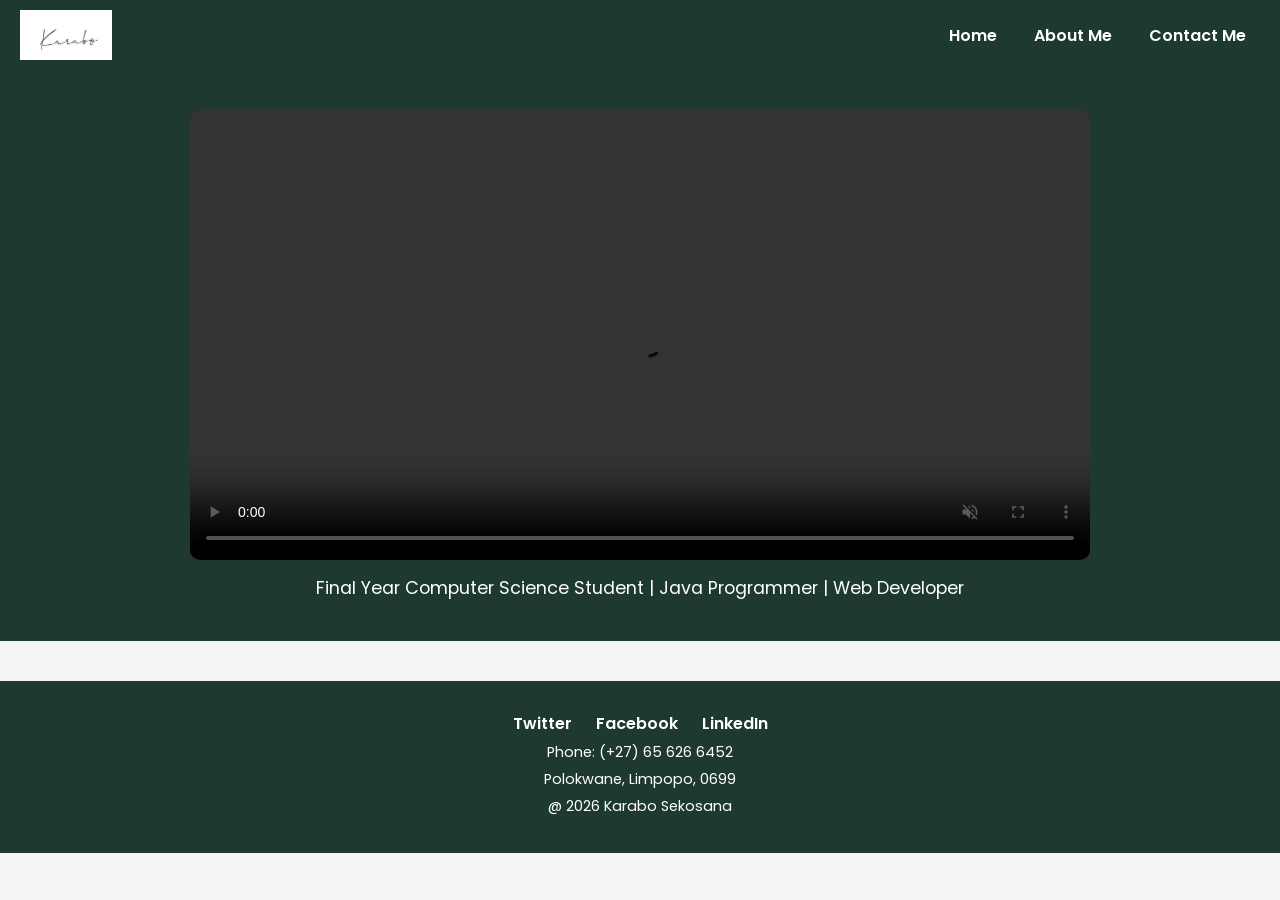
==== index.html @ da0e9394 "Rename portfolio.html to index.html" ====
<!DOCTYPE html>
<html lang="en">

<head>
    <meta charset="utf-8">
    <meta name="viewport" content="width=device-width">
    <title>KM's Portfolio</title>
    <link rel="stylesheet" href="style.css">
</head>

<body>

    
    <div class="navbar">
        <img src="logo.png" alt="Karabo logo" class="logo">

        <input type="checkbox" id="menu-toggle">
        <label for="menu-toggle">
            <div class="hamburger">
                <span></span>
                <span></span>
                <span></span>
            </div>
        </label>

        <div class="nav-links">
            <a href="portfolio.html">Home</a>
            <a href="about.html">About Me</a>
            <a href="contact.html">Contact Me</a>
        </div>
    </div>

    
    <div class="hero">
        <video class="hero-video" controls autoplay muted loop>
            <source src="karbie.mp4" type="video/mp4">
            Your browser does not support the video.
        </video>
        <p>Final Year Computer Science Student | Java Programmer | Web Developer</p>
    </div>

    
    <footer>
        <div class="footer-social">
            <a href="https://twitter.com" target="_blank">Twitter</a>
            <a href="https://facebook.com" target="_blank">Facebook</a>
            <a href="https://www.linkedin.com/in/karabo-sekosana-710b85389/" target="_blank">LinkedIn</a>
        </div>
        <p>Phone: (+27) 65 626 6452</p>
        <p>Polokwane, Limpopo, 0699</p>
        <p>@ 2026 Karabo Sekosana</p>
    </footer>

</body>
</html>
---- style.css ----
@import url('https://fonts.googleapis.com/css2?family=Poppins:wght@400;600;700&display=swap');


* {
    margin: 0;
    padding: 0;
    box-sizing: border-box;
}


html {
    scroll-behavior: smooth;
}


body {
    font-family: 'Poppins', sans-serif;
    background-color: whitesmoke;
    color: darkslategray;
}


img {
    max-width: 100%;
    height: auto;
}

iframe {
    max-width: 100%;
}


.navbar {
    background-color: #1e3a2f;
    display: flex;
    align-items: center;
    justify-content: space-between;
    padding: 10px 20px;
    flex-wrap: wrap;
}

.logo {
    height: 50px;
    width: auto;
}


#menu-toggle {
    display: none;
}

.hamburger {
    display: none;
    flex-direction: column;
    gap: 5px;
    cursor: pointer;
    padding: 8px;
}

.hamburger span {
    display: block;
    width: 25px;
    height: 3px;
    background-color: white;
    border-radius: 3px;
}



.nav-links a {
    text-decoration: none;
    color: white;
    font-weight: 600;
    padding: 8px 14px;
    margin-left: 5px;
}


.nav-links a:hover {
    background-color: yellow;
    color: #1e3a2f;
    border-radius: 5px;
}




.hero {
    background-color: #1e3a2f;
    padding: 40px;
    text-align: center;
}


.hero-video {
    width: 80%;
    max-width: 900px;
    border-radius: 10px;
    display: block;
    margin: 0 auto;
}


.hero p {
    color: white;
    font-size: 1.1rem;
    margin-top: 15px;
}



.about-section {
    background-color: white;
    display: flex;
    flex-wrap: wrap;
    padding: 40px 30px;
    gap: 30px;
}

.about-text {
    flex: 1;
    min-width: 250px;
}

.about-text h1 {
    font-size: 2rem;
    color: #1e3a2f;
    margin-bottom: 15px;
}

.about-text h3 {
    font-size: 1.1rem;
    color: #1e3a2f;
    margin-bottom: 10px;
}

.about-text p {
    color: dimgray;
    margin-bottom: 10px;
    line-height: 1.7;
}


.skills-list {
    list-style: none;
    padding: 0;
    margin-top: 10px;
}

.skills-list li {
    background-color: #1e3a2f;
    color: white;
    display: inline-block;
    padding: 6px 16px;
    margin: 5px 3px;
    border-radius: 20px;
    font-size: 0.9rem;
}

.skills-list li:hover {
    background-color: yellow;
    color: #1e3a2f;
}


.about-photo {
    display: flex;
    align-items: center;
    justify-content: center;
    min-width: 200px;
}


.profile {
    border-radius: 50%;
    border: 5px solid #1e3a2f;
    width: 200px;
    height: 200px;
    object-fit: cover;
    display: block;
}

.profile:hover {
    border-color: yellow;
}




.contact-section {
    background-color: white;
    display: flex;
    flex-wrap: wrap;
    padding: 50px 30px;
    gap: 30px;
}

.contact-info,
.contact-links,
.contact-map {
    flex: 1;
    min-width: 200px;
}

.contact-info h2,
.contact-links h3,
.contact-map h3 {
    color: #1e3a2f;
    margin-bottom: 10px;
}

.contact-info p {
    color: dimgray;
    margin-bottom: 8px;
}


.contact-links a {
    display: block;
    text-decoration: none;
    color: #1e3a2f;
    font-weight: 600;
    margin-bottom: 12px;
}

.contact-links a:hover {
    color: yellow;
    text-decoration: underline;
}


.contact-map iframe {
    border: none;
    border-radius: 8px;
    width: 100%;
    height: 160px;
}



footer {
    background-color: #1e3a2f;
    color: white;
    text-align: center;
    padding: 30px 20px;
    margin-top: 40px;
}

.footer-social a {
    color: white;
    text-decoration: none;
    margin: 0 10px;
    font-weight: 600;
}

.footer-social a:hover {
    color: yellow;
}

footer p {
    margin: 6px 0;
    font-size: 0.9rem;
}




@media (min-width: 641px) and (max-width: 1023px) {

    .hero-video {
        width: 90%;
    }

    .about-section {
        flex-direction: column;
        align-items: center;
        text-align: center;
    }

    .contact-section {
        flex-direction: column;
        align-items: center;
        text-align: center;
    }
}




@media (max-width: 640px) {

   
    .hamburger {
        display: flex;
    }

   
    .nav-links {
        display: none;
        width: 100%;
        text-align: center;
        background-color: #1e3a2f;
        padding: 10px 0;
    }

   
    #menu-toggle:checked ~ .nav-links {
        display: block;
    }

   
    .nav-links a {
        display: block;
        padding: 10px;
        border-bottom: 1px solid rgba(255, 255, 255, 0.1);
    }

   
    .hero-video {
        width: 100%;
    }

  
    .about-section {
        flex-direction: column;
        align-items: center;
        text-align: center;
    }

   
    .contact-section {
        flex-direction: column;
        align-items: center;
        text-align: center;
    }

   
    .contact-map iframe {
        height: 180px;
    }

   
    .footer-social a {
        display: block;
        margin: 8px auto;
    }

}
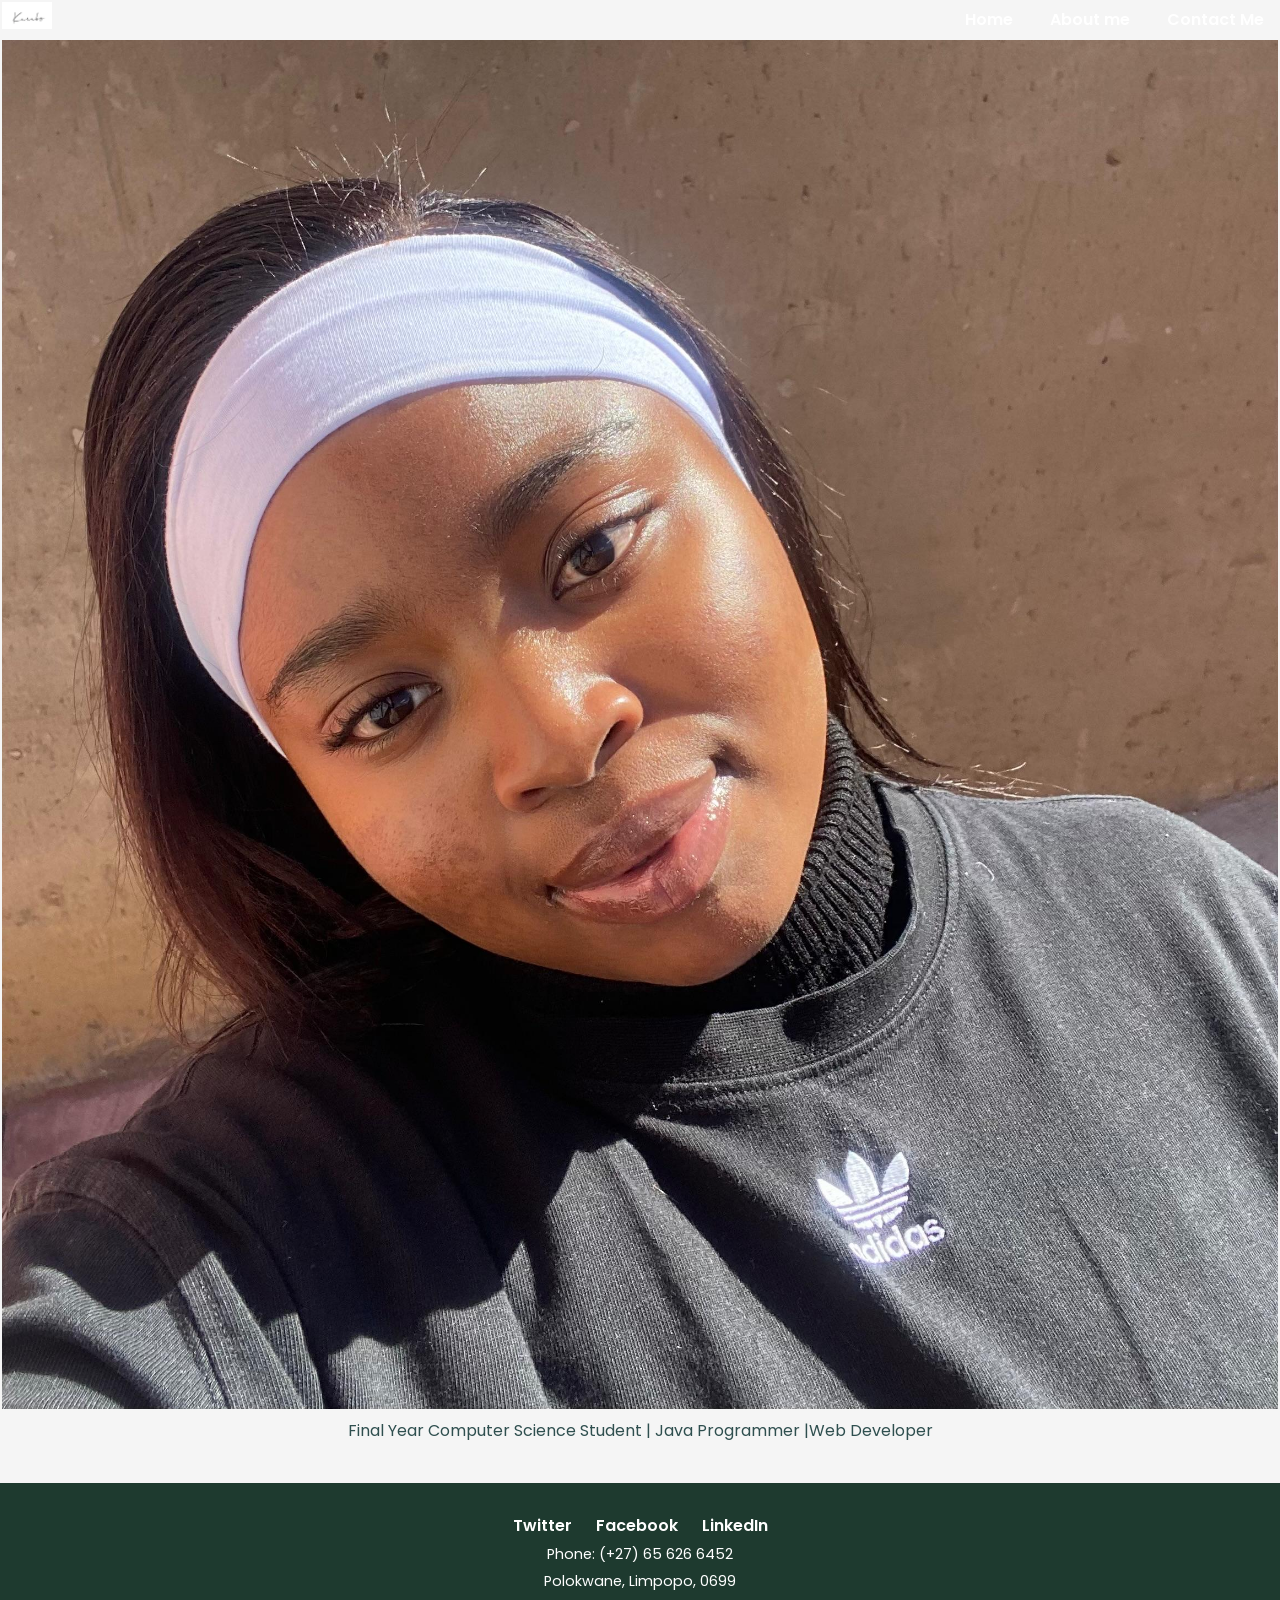
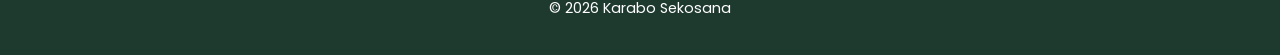
==== commit 730008ec: "Rename portfolio.html to index.html" ====
--- a/index.html
+++ b/index.html
@@ -10,46 +10,56 @@
 
 <body>
 
-    
-    <div class="navbar">
-        <img src="logo.png" alt="Karabo logo" class="logo">
+    <table width="100%" cellpadding="10">
+        <tr>
+            <td width="150">
+                <img src="logo.png" alt="Karabo" width="50" height="60">
+            </td>
 
-        <input type="checkbox" id="menu-toggle">
-        <label for="menu-toggle">
-            <div class="hamburger">
-                <span></span>
-                <span></span>
-                <span></span>
-            </div>
-        </label>
+            <td>
+                <input type="checkbox" id="menu-toggle">
+                <label for="menu-toggle">
+                    <div class="hamburger">
+                        <span></span><span></span><span></span>
+                    </div>
+                </label>
+            </td>
 
-        <div class="nav-links">
-            <a href="portfolio.html">Home</a>
-            <a href="about.html">About Me</a>
-            <a href="contact.html">Contact Me</a>
-        </div>
-    </div>
+            <td align="right" class="nav-links">
+                <a href="portfolio.html">Home</a>
+                <a href="about.html">About me</a>
+                <a href="contact.html">Contact Me</a>
+            </td>
+        </tr>
+    </table>
 
-    
-    <div class="hero">
-        <video class="hero-video" controls autoplay muted loop>
-            <source src="karbie.mp4" type="video/mp4">
-            Your browser does not support the video.
-        </video>
-        <p>Final Year Computer Science Student | Java Programmer | Web Developer</p>
-    </div>
+    <section id="Home" align="center">
+        <table width="100%" cellpadding="20">
+            <tr>
+                <td align="center">
+                    <img src="kb.jpeg" alt="Karabo"  class="main-image">
+                </td>
+            </tr>
+        </table>
+        <p>
+            Final Year Computer Science Student | Java Programmer |Web Developer
+        </p>
+    </section>
 
-    
-    <footer>
+   
+<footer>
+    <div class="footer-content">
         <div class="footer-social">
             <a href="https://twitter.com" target="_blank">Twitter</a>
             <a href="https://facebook.com" target="_blank">Facebook</a>
             <a href="https://www.linkedin.com/in/karabo-sekosana-710b85389/" target="_blank">LinkedIn</a>
         </div>
-        <p>Phone: (+27) 65 626 6452</p>
-        <p>Polokwane, Limpopo, 0699</p>
-        <p>@ 2026 Karabo Sekosana</p>
-    </footer>
+        <p> Phone: (+27) 65 626 6452</p>
+        <p> Polokwane, Limpopo, 0699</p>
+        <p>&copy; 2026 Karabo Sekosana</p>
+    </div>
+</footer>
 
 </body>
+
 </html>
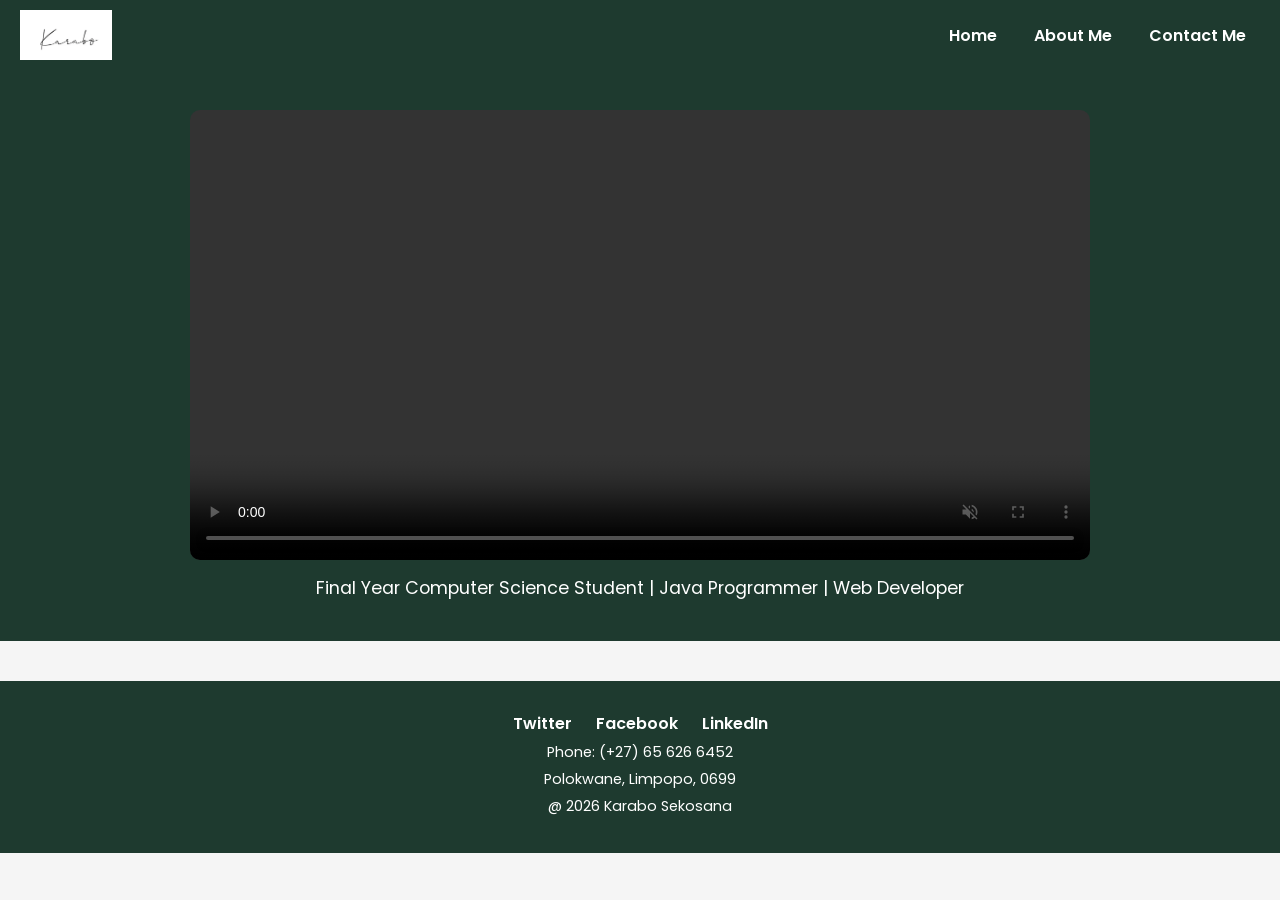
==== commit 816d0ddb: "Rename portfolio.html to index.html" ====
--- a/index.html
+++ b/index.html
@@ -10,56 +10,46 @@
 
 <body>
 
-    <table width="100%" cellpadding="10">
-        <tr>
-            <td width="150">
-                <img src="logo.png" alt="Karabo" width="50" height="60">
-            </td>
+   
+    <div class="navbar">
+        <img src="logo.png" alt="Karabo logo" class="logo">
 
-            <td>
-                <input type="checkbox" id="menu-toggle">
-                <label for="menu-toggle">
-                    <div class="hamburger">
-                        <span></span><span></span><span></span>
-                    </div>
-                </label>
-            </td>
+        <input type="checkbox" id="menu-toggle">
+        <label for="menu-toggle">
+            <div class="hamburger">
+                <span></span>
+                <span></span>
+                <span></span>
+            </div>
+        </label>
 
-            <td align="right" class="nav-links">
-                <a href="portfolio.html">Home</a>
-                <a href="about.html">About me</a>
-                <a href="contact.html">Contact Me</a>
-            </td>
-        </tr>
-    </table>
+        <div class="nav-links">
+            <a href="portfolio.html">Home</a>
+            <a href="about.html">About Me</a>
+            <a href="contact.html">Contact Me</a>
+        </div>
+    </div>
 
-    <section id="Home" align="center">
-        <table width="100%" cellpadding="20">
-            <tr>
-                <td align="center">
-                    <img src="kb.jpeg" alt="Karabo"  class="main-image">
-                </td>
-            </tr>
-        </table>
-        <p>
-            Final Year Computer Science Student | Java Programmer |Web Developer
-        </p>
-    </section>
+    
+    <div class="hero">
+        <video class="hero-video" controls autoplay muted loop>
+            <source src="karbie.mp4" type="video/mp4">
+            Your browser does not support the video.
+        </video>
+        <p>Final Year Computer Science Student | Java Programmer | Web Developer</p>
+    </div>
 
-   
-<footer>
-    <div class="footer-content">
+    
+    <footer>
         <div class="footer-social">
             <a href="https://twitter.com" target="_blank">Twitter</a>
             <a href="https://facebook.com" target="_blank">Facebook</a>
             <a href="https://www.linkedin.com/in/karabo-sekosana-710b85389/" target="_blank">LinkedIn</a>
         </div>
-        <p> Phone: (+27) 65 626 6452</p>
-        <p> Polokwane, Limpopo, 0699</p>
-        <p>&copy; 2026 Karabo Sekosana</p>
-    </div>
-</footer>
+        <p>Phone: (+27) 65 626 6452</p>
+        <p>Polokwane, Limpopo, 0699</p>
+        <p>@ 2026 Karabo Sekosana</p>
+    </footer>
 
 </body>
-
 </html>
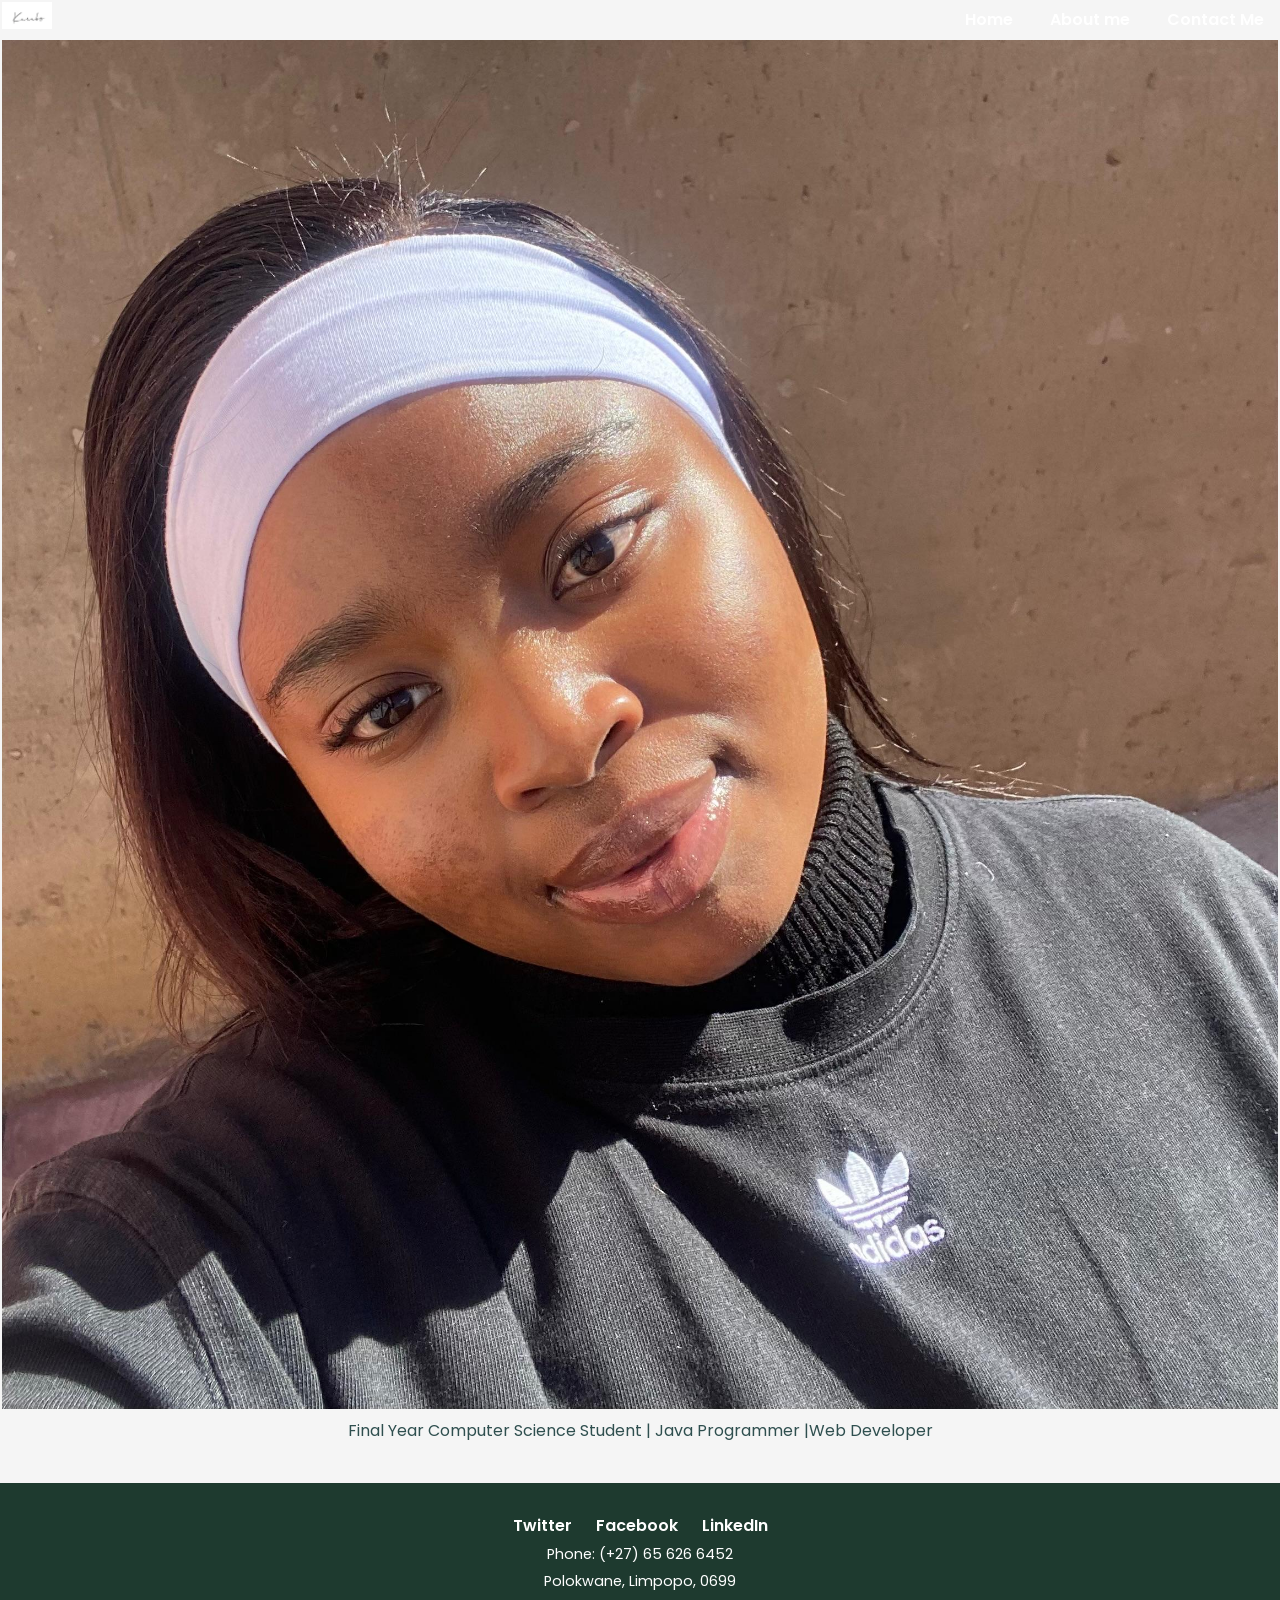
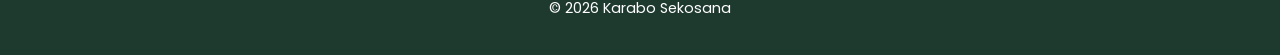
==== commit 65fc1e12: "Merge css branch - resolve conflicts" ====
--- a/index.html
+++ b/index.html
@@ -10,46 +10,56 @@
 
 <body>
 
+    <table width="100%" cellpadding="10">
+        <tr>
+            <td width="150">
+                <img src="logo.png" alt="Karabo" width="50" height="60">
+            </td>
+
+            <td>
+                <input type="checkbox" id="menu-toggle">
+                <label for="menu-toggle">
+                    <div class="hamburger">
+                        <span></span><span></span><span></span>
+                    </div>
+                </label>
+            </td>
+
+            <td align="right" class="nav-links">
+                <a href="portfolio.html">Home</a>
+                <a href="about.html">About me</a>
+                <a href="contact.html">Contact Me</a>
+            </td>
+        </tr>
+    </table>
+
+    <section id="Home" align="center">
+        <table width="100%" cellpadding="20">
+            <tr>
+                <td align="center">
+                    <img src="kb.jpeg" alt="Karabo"  class="main-image">
+                </td>
+            </tr>
+        </table>
+        <p>
+            Final Year Computer Science Student | Java Programmer |Web Developer
+        </p>
+    </section>
+
    
-    <div class="navbar">
-        <img src="logo.png" alt="Karabo logo" class="logo">
-
-        <input type="checkbox" id="menu-toggle">
-        <label for="menu-toggle">
-            <div class="hamburger">
-                <span></span>
-                <span></span>
-                <span></span>
-            </div>
-        </label>
-
-        <div class="nav-links">
-            <a href="portfolio.html">Home</a>
-            <a href="about.html">About Me</a>
-            <a href="contact.html">Contact Me</a>
-        </div>
-    </div>
-
-    
-    <div class="hero">
-        <video class="hero-video" controls autoplay muted loop>
-            <source src="karbie.mp4" type="video/mp4">
-            Your browser does not support the video.
-        </video>
-        <p>Final Year Computer Science Student | Java Programmer | Web Developer</p>
-    </div>
-
-    
-    <footer>
+<footer>
+    <div class="footer-content">
         <div class="footer-social">
             <a href="https://twitter.com" target="_blank">Twitter</a>
             <a href="https://facebook.com" target="_blank">Facebook</a>
             <a href="https://www.linkedin.com/in/karabo-sekosana-710b85389/" target="_blank">LinkedIn</a>
         </div>
-        <p>Phone: (+27) 65 626 6452</p>
-        <p>Polokwane, Limpopo, 0699</p>
-        <p>@ 2026 Karabo Sekosana</p>
-    </footer>
+        <p> Phone: (+27) 65 626 6452</p>
+        <p> Polokwane, Limpopo, 0699</p>
+        <p>&copy; 2026 Karabo Sekosana</p>
+    </div>
+</footer>
 
 </body>
+
 </html>
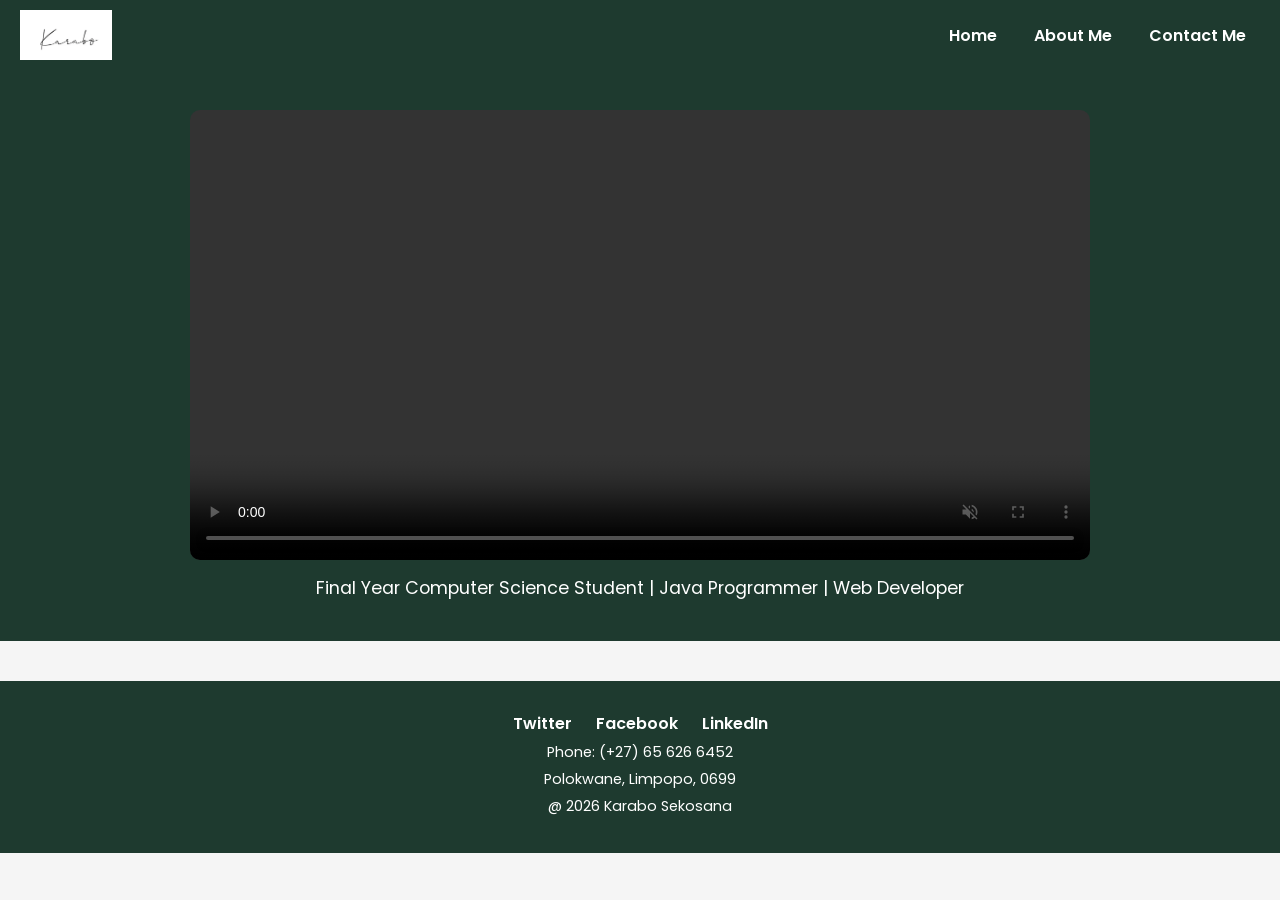
==== commit 32711869: "Fix home nav link in index.html" ====
--- a/index.html
+++ b/index.html
@@ -10,56 +10,49 @@
 
 <body>
 
-    <table width="100%" cellpadding="10">
-        <tr>
-            <td width="150">
-                <img src="logo.png" alt="Karabo" width="50" height="60">
-            </td>
+    
+    <div class="navbar">
+        <img src="logo.png" alt="Karabo logo" class="logo">
 
-            <td>
-                <input type="checkbox" id="menu-toggle">
-                <label for="menu-toggle">
-                    <div class="hamburger">
-                        <span></span><span></span><span></span>
-                    </div>
-                </label>
-            </td>
+        <input type="checkbox" id="menu-toggle">
+        <label for="menu-toggle">
+            <div class="hamburger">
+                <span></span>
+                <span></span>
+                <span></span>
+            </div>
+        </label>
 
-            <td align="right" class="nav-links">
-                <a href="portfolio.html">Home</a>
-                <a href="about.html">About me</a>
-                <a href="contact.html">Contact Me</a>
-            </td>
-        </tr>
-    </table>
+        <div class="nav-links">
+           <a href="index.html">Home</a>
+            <a href="about.html">About Me</a>
+            <a href="contact.html">Contact Me</a>
+        </div>
+    </div>
 
-    <section id="Home" align="center">
-        <table width="100%" cellpadding="20">
-            <tr>
-                <td align="center">
-                    <img src="kb.jpeg" alt="Karabo"  class="main-image">
-                </td>
-            </tr>
-        </table>
-        <p>
-            Final Year Computer Science Student | Java Programmer |Web Developer
-        </p>
-    </section>
+    
+    <div class="hero">
+        <video class="hero-video" controls autoplay muted loop>
+            <source src="karbie.mp4" type="video/mp4">
+            Your browser does not support the video.
+        </video>
+        <p>Final Year Computer Science Student | Java Programmer | Web Developer</p>
+    </div>
 
-   
-<footer>
-    <div class="footer-content">
+    
+    <footer>
         <div class="footer-social">
             <a href="https://twitter.com" target="_blank">Twitter</a>
             <a href="https://facebook.com" target="_blank">Facebook</a>
             <a href="https://www.linkedin.com/in/karabo-sekosana-710b85389/" target="_blank">LinkedIn</a>
         </div>
-        <p> Phone: (+27) 65 626 6452</p>
-        <p> Polokwane, Limpopo, 0699</p>
-        <p>&copy; 2026 Karabo Sekosana</p>
-    </div>
-</footer>
+        <p>Phone: (+27) 65 626 6452</p>
+        <p>Polokwane, Limpopo, 0699</p>
+        <p>@ 2026 Karabo Sekosana</p>
+    </footer>
 
 </body>
+</html>
 
-</html>+
+
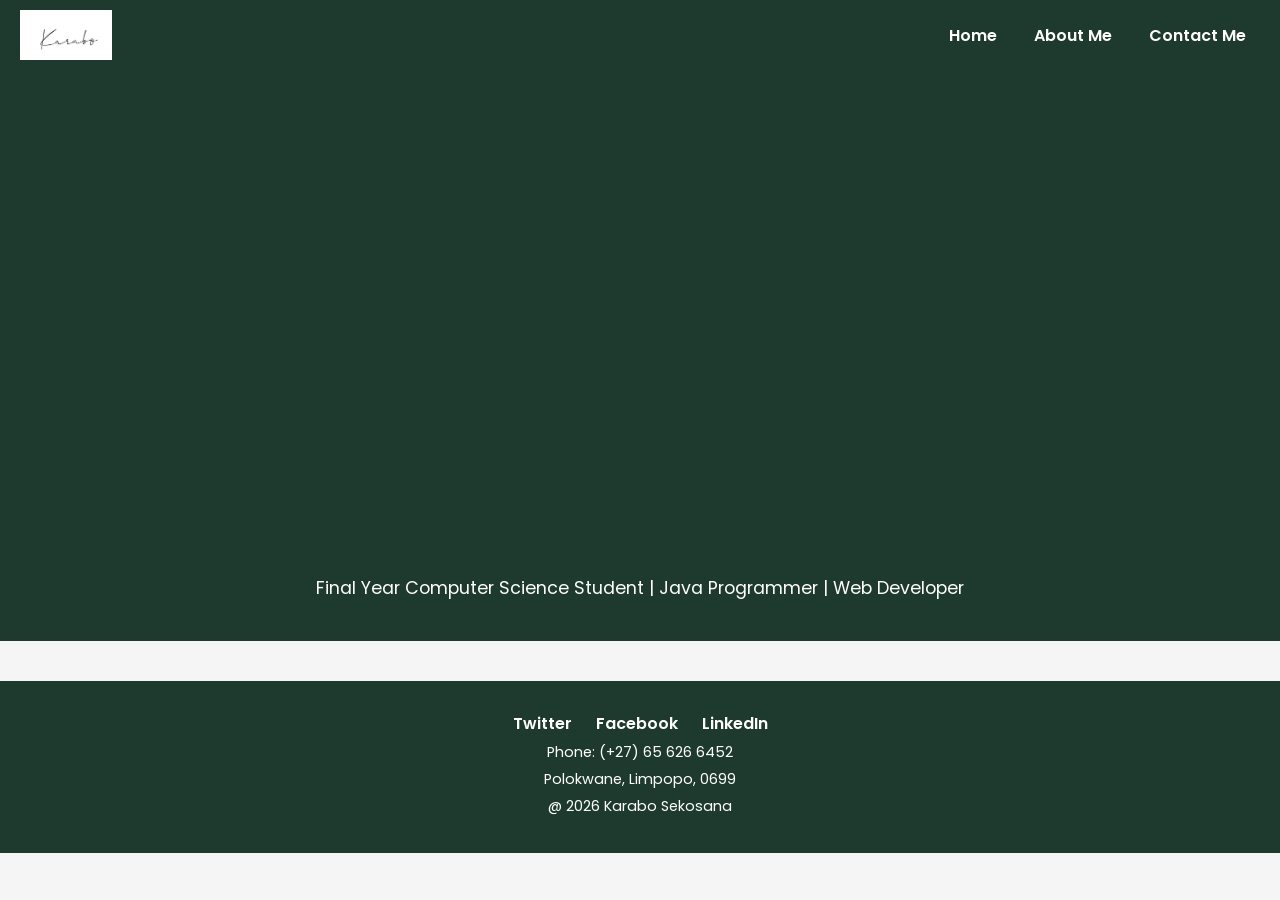
==== commit 5b42d9ab: "Remove video controls" ====
--- a/index.html
+++ b/index.html
@@ -32,7 +32,7 @@
 
     
     <div class="hero">
-        <video class="hero-video" controls autoplay muted loop>
+        <video class="hero-video"  autoplay muted loop>
             <source src="karbie.mp4" type="video/mp4">
             Your browser does not support the video.
         </video>
